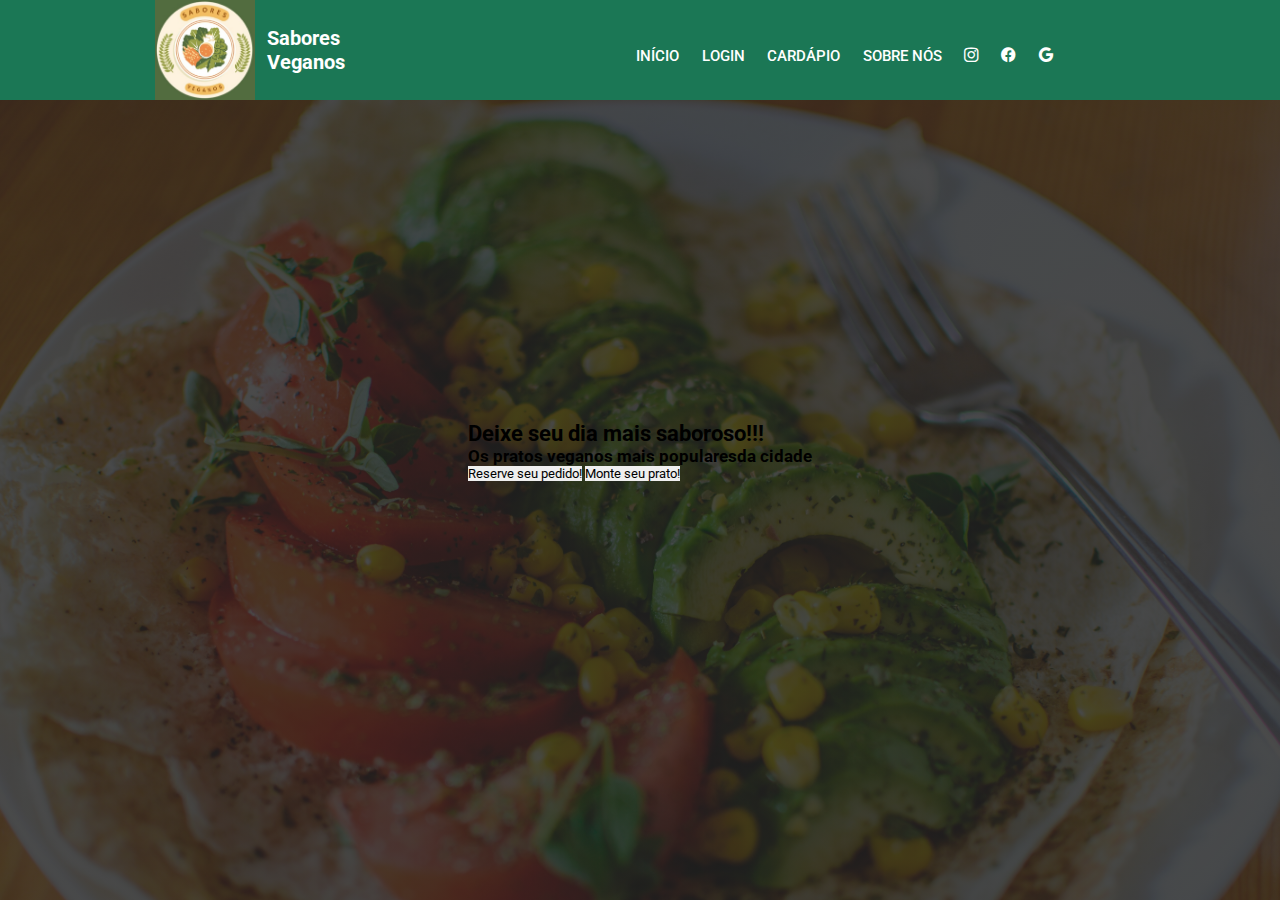
==== PROJETO FINAL SENAC/pastaNumber1/index.html @ 43999e50 "Add files via upload" ====
<!DOCTYPE html>
<html lang="pt-br">
<head>
    <meta charset="UTF-8">
    <meta http-equiv="X-UA-Compatible" content="IE=edge">
    <meta name="viewport" content="width=device-width, initial-scale=1.0">
    <link rel="stylesheet" href="https://cdn.jsdelivr.net/npm/bootstrap-icons@1.11.3/font/bootstrap-icons.min.css">
    <link rel="stylesheet" href="styles.css">
    <title>Sabores Veganos</title>
</head>
<body>




   <header class="content">
        <div class="logo">
            <img src="./assets/images/logo/SV-Logo2.jpg" alt="logo sabores veganos">
            <h3>Sabores Veganos</h3>
        </div>
        <nav>
            <ul class="list-menu">
                <li><a href="#">Início</a></li>
                <li><a href="#">Login</a></li>
                <li><a href="#">Cardápio</a></li>
                <li><a href="#">Sobre nós</a></li>
                <li><a href="#"><i class="bi bi-instagram"></i></a></li> <!--Icone do Facebook-->
                <li><a href="#"><i class="bi bi-facebook"></i></a></li> <!--Icone do Instagram-->
                <li><a href="#"><i class="bi bi-google"></i></a></li> <!--Icone do Google-->
            </ul>
        </nav>
   </header>


   

   <section class="primeira-sessao">
        <div class="conteudo-principal">
            <h1>Deixe seu dia mais saboroso!!!</h1>
            <h2>Os pratos veganos mais popularesda cidade</h2>
            <div class="btn">
                <button class="reservar">Reserve seu pedido!</button>
                <button class="montar">Monte seu prato!</button>
            </div>
        </div>





   </section>


</body>
</html>
---- PROJETO FINAL SENAC/pastaNumber1/styles.css ----
@import url('https://fonts.googleapis.com/css2?family=Roboto:wght@400;500;700;900&display=swap');

*{
    margin: 0;
    padding: 0;
    box-sizing: border-box;
    list-style: none;
    border: none;
    text-decoration: none;
    outline: 0;
    font-family: "Roboto", sans-serif;
}

html{
    width: 100vw;
    height: 100vh;
    font-size: 70%;
    overflow-x: hidden;
}

/*Menu*/
.content{
    width: 100%;
    height: 100px;
    display:flex;
    justify-content:space-around;
    align-items: center;
    background-color: #1b7755;
    position: fixed;
}

.logo{
    width: 100px;
    height: auto;
    cursor: pointer;
    display: flex;
    align-items: center;
    gap: 12px;
}

.logo h3{
    color: white;
    font-size: 1.8rem;
}

.logo img{
    width: 100%;
    height: 100%;
    display: flex;
    
}

.content .list-menu{
    width: 50rem;
    display: flex;
    align-items: center;
    justify-content:center;
}

.content .list-menu li a{
    padding: 3rem 1rem 2rem 1rem;
    color: white;
    display: flex;
    align-items: center;
    font-size: 1.3rem;
    text-transform: uppercase;
    font-weight: 500;
    transition: all 200ms ease-in;
}

.content .list-menu li a:hover{
    background-color: #3333;
    border-bottom: 4px solid #58faae;
    color: #58faae;
}

.primeira-sessao{
    background-image:linear-gradient(rgba(29, 29, 29, 0.8), rgba(29, 29, 29, 0.8)), url(./assets/images/wallpaper/WPP07.jpg);
    background-position: center center;
    background-size: cover;
    background-repeat: no-repeat;
    background-position-y: 70px;
    height: 100vh;
    width: 100vw;
    display: flex;
    flex-direction: column;
    justify-content: center;
    align-items: center;

}
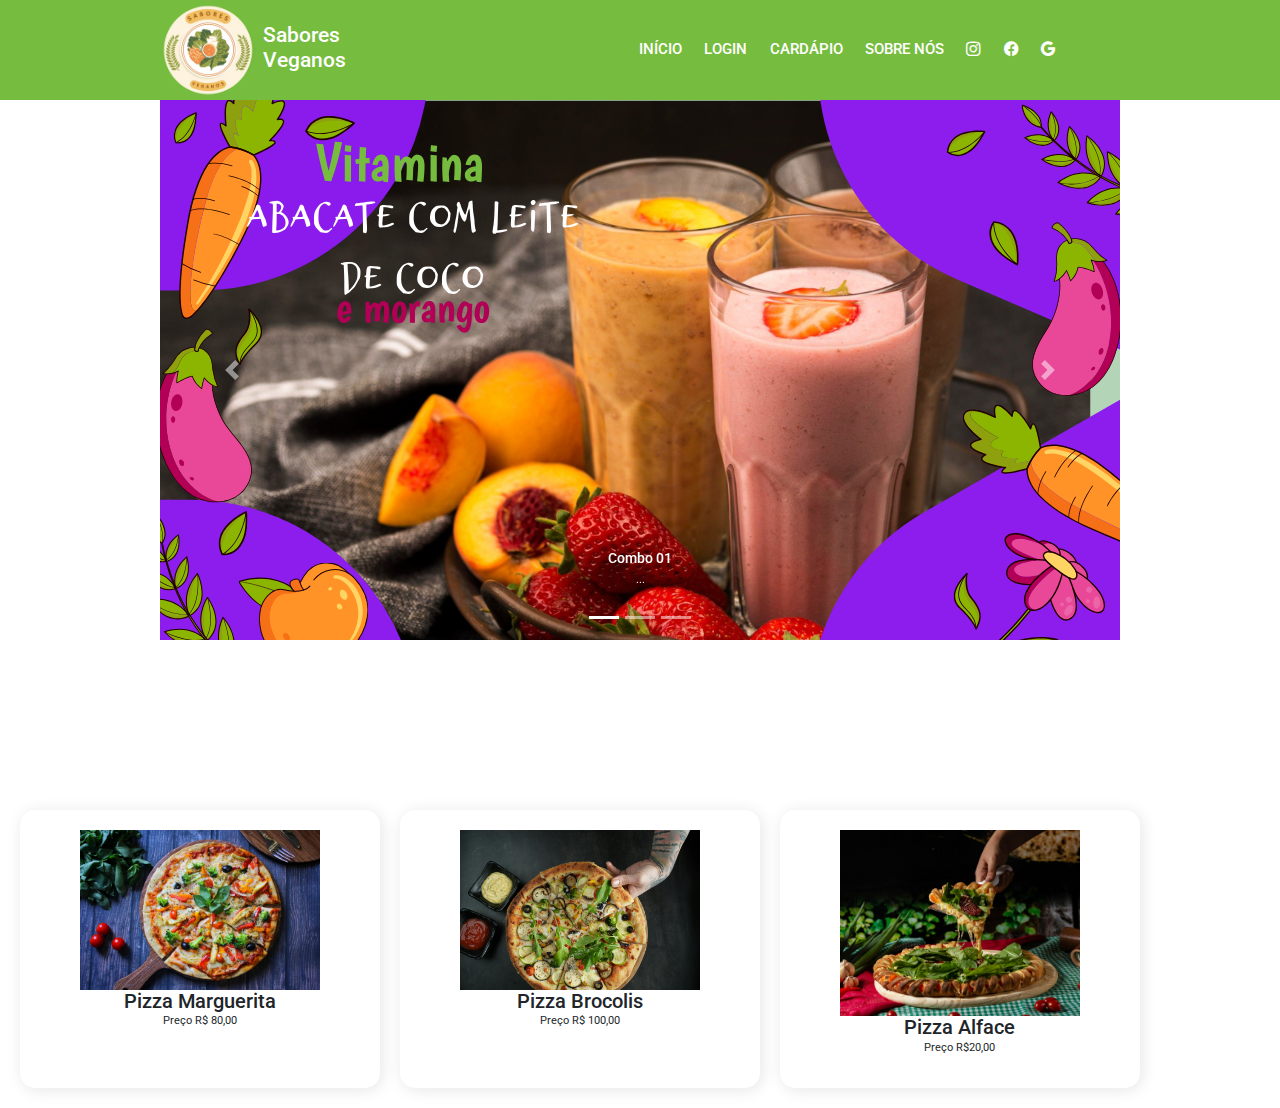
==== commit b3ddab77: "Updating" ====
--- a/PROJETO FINAL SENAC/pastaNumber1/index.html
+++ b/PROJETO FINAL SENAC/pastaNumber1/index.html
@@ -1,40 +1,161 @@
 <!DOCTYPE html>
 <html lang="pt-br">
-<head>
-    <meta charset="UTF-8">
-    <meta http-equiv="X-UA-Compatible" content="IE=edge">
-    <meta name="viewport" content="width=device-width, initial-scale=1.0">
-    <link rel="stylesheet" href="https://cdn.jsdelivr.net/npm/bootstrap-icons@1.11.3/font/bootstrap-icons.min.css">
-    <link rel="stylesheet" href="styles.css">
+  <head>
+    <meta charset="UTF-8" />
+    <meta http-equiv="X-UA-Compatible" content="IE=edge" />
+    <meta name="viewport" content="width=device-width, initial-scale=1.0" />
+    <link
+      rel="stylesheet"
+      href="https://cdn.jsdelivr.net/npm/bootstrap-icons@1.11.3/font/bootstrap-icons.min.css"
+    />
+    <link
+      rel="stylesheet"
+      href="https://stackpath.bootstrapcdn.com/bootstrap/4.1.3/css/bootstrap.min.css"
+    />
+    <link rel="stylesheet" href="styles.css" />
     <title>Sabores Veganos</title>
-</head>
-<body>
+  </head>
+  <body>
+    <header class="content">
+      <div class="logo">
+        <img
+          src="./assets/images/logo/SV-Logo4.png"
+          alt="logo sabores veganos"
+        />
+        <h3>Sabores Veganos</h3>
+      </div>
+      <nav>
+        <ul class="list-menu">
+          <li><a href="#">Início</a></li>
+          <li><a href="#">Login</a></li>
+          <li><a href="#">Cardápio</a></li>
+          <li><a href="#">Sobre nós</a></li>
+          <li>
+            <a href="#"><i class="bi bi-instagram"></i></a>
+          </li>
+          <!--Icone do Facebook-->
+          <li>
+            <a href="#"><i class="bi bi-facebook"></i></a>
+          </li>
+          <!--Icone do Instagram-->
+          <li>
+            <a href="#"><i class="bi bi-google"></i></a>
+          </li>
+          <!--Icone do Google-->
+        </ul>
+      </nav>
+    </header>
 
+    <!--CORPO DA LADING PAGE-->
+    <main class="principal">
+      <section class="banner">
+        <!--Início do banner-->
+        <div
+          id="carouselExampleIndicators"
+          class="carousel slide"
+          data-ride="carousel"
+        >
+          <ol class="carousel-indicators">
+            <li
+              data-target="#carouselExampleIndicators"
+              data-slide-to="0"
+              class="active"
+            ></li>
+            <li data-target="#carouselExampleIndicators" data-slide-to="1"></li>
+            <li data-target="#carouselExampleIndicators" data-slide-to="2"></li>
+          </ol>
+          <div class="carousel-inner">
+            <div class="carousel-item active">
+              <img
+                class="d-block w-100"
+                src="./assets/images/banner/banner vitamina.png"
+                alt="Primeiro Slide"
+              />
+              <div class="carousel-caption d-none d-md-block">
+                <h5>Combo 01</h5>
+                <p>...</p>
+              </div>
+            </div>
+            <div class="carousel-item">
+              <img
+                class="d-block w-100"
+                src="./assets/images/banner/banner hot dog.png"
+                alt="Segundo Slide"
+              />
+            </div>
+            <div class="carousel-item">
+              <img
+                class="d-block w-100"
+                src="./assets/images/banner/banner sanduiche grego.png"
+                alt="Terceiro Slide"
+              />
+              <div class="carousel-caption d-none d-md-block">
+                <h5>Sucos Naturais</h5>
+                <p>...</p>
+              </div>
+            </div>
+          </div>
+          <a
+            class="carousel-control-prev"
+            href="#carouselExampleIndicators"
+            role="button"
+            data-slide="prev"
+          >
+            <span class="carousel-control-prev-icon" aria-hidden="true"></span>
+            <span class="sr-only">Anterior</span>
+          </a>
+          <a
+            class="carousel-control-next"
+            href="#carouselExampleIndicators"
+            role="button"
+            data-slide="next"
+          >
+            <span class="carousel-control-next-icon" aria-hidden="true"></span>
+            <span class="sr-only">Próximo</span>
+          </a>
+        </div>
+      </section>
 
+      <!--Fim do banner-->
 
+      <section class="secao4" id="sobre">
+        <div class="secao4-div">
+          <!-- Card 1 -->
+          <div class="secao4-div-card">
+            <img
+              decoding="async"
+              src="./assets/images/pizzas/PIZZA03.jpg"
+              alt="imagem do card 1 html e css"
+            />
+            <h3>Pizza Marguerita</h3>
+            <p>Preço R$ 80,00</p>
+          </div>
+          <!-- Card 2 -->
+          <div class="secao4-div-card">
+            <img
+              decoding="async"
+              src="./assets/images/pizzas/PIZZA04.jpg"
+              alt="imagem do card 2 html e css"
+            />
+            <h3>Pizza Brocolis</h3>
+            <p>Preço R$ 100,00</p>
+          </div>
 
-   <header class="content">
-        <div class="logo">
-            <img src="./assets/images/logo/SV-Logo2.jpg" alt="logo sabores veganos">
-            <h3>Sabores Veganos</h3>
+          <!-- Card 3 -->
+          <div class="secao4-div-card">
+            <img
+              decoding="async"
+              src="./assets/images/pizzas/PIZZA05.jpg"
+              alt="imagem do card 3 html e css"
+            />
+            <h3>Pizza Alface</h3>
+            <p>Preço R$20,00</p>
+          </div>
         </div>
-        <nav>
-            <ul class="list-menu">
-                <li><a href="#">Início</a></li>
-                <li><a href="#">Login</a></li>
-                <li><a href="#">Cardápio</a></li>
-                <li><a href="#">Sobre nós</a></li>
-                <li><a href="#"><i class="bi bi-instagram"></i></a></li> <!--Icone do Facebook-->
-                <li><a href="#"><i class="bi bi-facebook"></i></a></li> <!--Icone do Instagram-->
-                <li><a href="#"><i class="bi bi-google"></i></a></li> <!--Icone do Google-->
-            </ul>
-        </nav>
-   </header>
+      </section>
+    </main>
 
-
-   
-
-   <section class="primeira-sessao">
+    <!-- <section class="primeira-sessao">
         <div class="conteudo-principal">
             <h1>Deixe seu dia mais saboroso!!!</h1>
             <h2>Os pratos veganos mais popularesda cidade</h2>
@@ -43,13 +164,23 @@
                 <button class="montar">Monte seu prato!</button>
             </div>
         </div>
+    </section> -->
 
-
-
-
-
-   </section>
-
-
-</body>
-</html>+    <footer></footer>
+    <script
+      src="https://code.jquery.com/jquery-3.3.1.slim.min.js"
+      integrity="sha384-q8i/X+965DzO0rT7abK41JStQIAqVgRVzpbzo5smXKp4YfRvH+8abtTE1Pi6jizo"
+      crossorigin="anonymous"
+    ></script>
+    <script
+      src="https://cdnjs.cloudflare.com/ajax/libs/popper.js/1.14.3/umd/popper.min.js"
+      integrity="sha384-ZMP7rVo3mIykV+2+9J3UJ46jBk0WLaUAdn689aCwoqbBJiSnjAK/l8WvCWPIPm49"
+      crossorigin="anonymous"
+    ></script>
+    <script
+      src="https://stackpath.bootstrapcdn.com/bootstrap/4.1.3/js/bootstrap.min.js"
+      integrity="sha384-ChfqqxuZUCnJSK3+MXmPNIyE6ZbWh2IMqE241rYiqJxyMiZ6OW/JmZQ5stwEULTy"
+      crossorigin="anonymous"
+    ></script>
+  </body>
+</html>
--- a/PROJETO FINAL SENAC/pastaNumber1/styles.css
+++ b/PROJETO FINAL SENAC/pastaNumber1/styles.css
@@ -1,98 +1,169 @@
-@import url('https://fonts.googleapis.com/css2?family=Roboto:wght@400;500;700;900&display=swap');
+@import url("https://fonts.googleapis.com/css2?family=Roboto:wght@400;500;700;900&display=swap");
 
-*{
-    margin: 0;
-    padding: 0;
-    box-sizing: border-box;
-    list-style: none;
-    border: none;
-    text-decoration: none;
-    outline: 0;
-    font-family: "Roboto", sans-serif;
+* {
+  margin: 0;
+  padding: 0;
+  box-sizing: border-box;
+  list-style: none;
+  border: none;
+  text-decoration: none;
+  outline: 0;
+  font-family: "Roboto", sans-serif;
 }
 
-html{
-    width: 100vw;
-    height: 100vh;
-    font-size: 70%;
-    overflow-x: hidden;
+html {
+  width: 100vw;
+  height: 100vh;
+  font-size: 70%;
+  overflow-x: hidden;
+}
+
+.principal {
+  display: flex;
+  flex-wrap: wrap;
 }
 
 /*Menu*/
-.content{
-    width: 100%;
-    height: 100px;
-    display:flex;
-    justify-content:space-around;
-    align-items: center;
-    background-color: #1b7755;
-    position: fixed;
+.content {
+  width: 100%;
+  height: 100px;
+  display: flex;
+  justify-content: space-around;
+  align-items: center;
+  background-color: #76bc3e;
+  position: fixed;
+  z-index: 2;
 }
 
-.logo{
-    width: 100px;
-    height: auto;
-    cursor: pointer;
-    display: flex;
-    align-items: center;
-    gap: 12px;
+.logo {
+  width: 110px;
+  height: auto;
+  cursor: pointer;
+  display: flex;
+  align-items: center;
+  /* gap: px; */
 }
 
-.logo h3{
-    color: white;
-    font-size: 1.8rem;
+.logo h3 {
+  color: white;
+  font-size: 1.9rem;
 }
 
-.logo img{
-    width: 100%;
-    height: 100%;
-    display: flex;
-    
+.logo img {
+  width: 100%;
+  height: 100%;
+  display: flex;
 }
 
-.content .list-menu{
-    width: 50rem;
-    display: flex;
-    align-items: center;
-    justify-content:center;
+.content .list-menu {
+  width: 50rem;
+  display: flex;
+  align-items: center;
+  justify-content: center;
 }
 
-.content .list-menu li a{
-    padding: 3rem 1rem 2rem 1rem;
-    color: white;
-    display: flex;
-    align-items: center;
-    font-size: 1.3rem;
-    text-transform: uppercase;
-    font-weight: 500;
-    transition: all 200ms ease-in;
+.content .list-menu li a {
+  padding: 3rem 1rem 2rem 1rem;
+  color: white;
+  display: flex;
+  align-items: center;
+  font-size: 1.3rem;
+  text-transform: uppercase;
+  font-weight: 500;
+  transition: all 200ms ease-in;
 }
 
-.content .list-menu li a:hover{
-    background-color: #3333;
-    border-bottom: 4px solid #58faae;
-    color: #58faae;
+.content .list-menu li a:hover {
+  background-color: #3333;
+  border-bottom: 4px solid #58faae;
+  color: #58faae;
 }
 
-.primeira-sessao{
-    background-image:linear-gradient(rgba(29, 29, 29, 0.8), rgba(29, 29, 29, 0.8)), url(./assets/images/wallpaper/WPP07.jpg);
-    background-position: center center;
-    background-size: cover;
-    background-repeat: no-repeat;
-    background-position-y: 70px;
-    height: 100vh;
-    width: 100vw;
-    display: flex;
-    flex-direction: column;
-    justify-content: center;
-    align-items: center;
-
+.primeira-sessao {
+  /* background-image:linear-gradient(rgba(29, 29, 29, 0.8), rgba(29, 29, 29, 0.8)), url(./assets/images/wallpaper/WPP07.jpg); */
+  background-position: center center;
+  background-size: cover;
+  background-repeat: no-repeat;
+  background-position-y: 70px;
+  height: 100vh;
+  width: 100vw;
+  display: flex;
+  flex-direction: column;
+  justify-content: center;
+  align-items: center;
 }
 
+/*Carousel*/
 
+/* Estilos comuns para os cards */
+main {
+  display: flex;
+  justify-content: center;
+}
+.secao4 {
+  margin: 0;
+  font-family: Helvetica, sans-serif;
+  padding-top: 150px;
+  display: flex;
+}
 
+.secao4-div {
+  display: flex;
+  flex-wrap: wrap;
+  /* justify-content: center; */
+  padding: 10px;
+  text-align: center;
+}
 
+.secao4-div-card {
+  display: flex;
+  flex-direction: column;
+  align-items: center;
+  width: calc(100% / 3 - 60px);
+  margin: 10px;
+  padding: 20px;
+  box-shadow: 2px 2px 16px 0px rgba(0, 0, 0, 0.1);
+  border-radius: 15px;
+  background-color: white;
+  transition: all 0.5s ease;
+}
 
+.secao4-div-card:hover {
+  transform: scale(1.1);
+  z-index: 1;
+}
 
+.secao4-div-card img {
+  width: 75%;
+  height: auto;
+}
 
+.secao4-div-card h3 {
+  margin-bottom: 0px;
+}
 
+/* Estilos para dispositivos móveis */
+@media (max-width: 768px) {
+  .secao4-div-card {
+    width: 100%;
+  }
+}
+
+.banner {
+  margin: 0;
+  padding-top: 100px;
+  flex-direction: row;
+  display: flex;
+  align-items: center;
+  flex-wrap: nowrap;
+  justify-content: space-between;
+}
+
+.carousel-inner {
+  width: 100%;
+}
+
+img {
+  overflow-clip-margin: content-box;
+  overflow: clip;
+}
